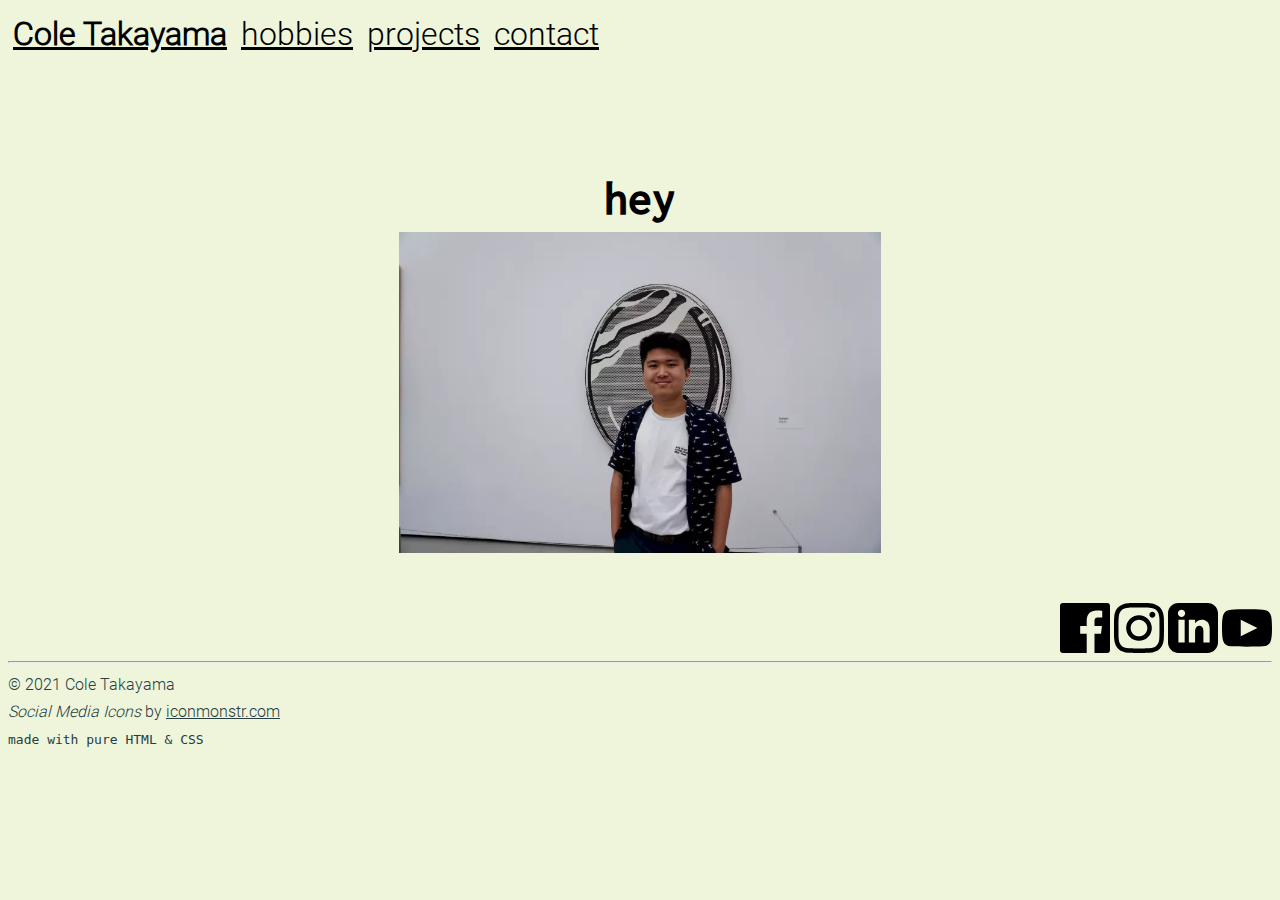
==== index.html @ 2d65210d "github pages" ====
<!DOCTYPE html>
<html lang="en">
    <head>
        <meta charset="utf-8" />
        <meta name="description" content="Home page for web portfolio" />
        <meta name="keywords" content="HTML, CSS, JavaScript" />
        <meta name="author" content="Cole Takayama" />
        <meta name="viewport" content="width=device-width, initial-scale=1.0, shrink-to-fit=no" />
        <title>home</title>
        <link rel="stylesheet" href="./styles/main.css">
        <!-- Global site tag (gtag.js) - Google Analytics -->
        <script async src="https://www.googletagmanager.com/gtag/js?id=G-1CM5C9F18C"></script>
        <script>
            window.dataLayer = window.dataLayer || [];
            function gtag(){dataLayer.push(arguments);}
            gtag('js', new Date());

            gtag('config', 'G-1CM5C9F18C');
        </script>

        <script src="components/header.js" type="text/javascript" defer></script>


    </head>

    <body>

        <header-component></header-component>
        
        <div class = "flex-container">
            <div class ="flex-top">
            </div>
            <section id = "about">
                <h1>hey</h1>
                
                <figure>
                    <picture>
                        <source srcset="./images/fotosmall.webp" media="(max-width: 480px)">
                        <source srcset="./images/fotolarge.webp">
                        <img src="./images/fotosmall.webp" alt = "ProfilePic" 
                            style = "width:100%; height:auto; max-width:800px; text-align: center;" width = "500" height ="400">
                    </picture>
       
                
            </section>
            <div class ="flex-bot">
                <!-- Icons Used From iconmonstr.com -->
                <div class = "social-links">
                    <a href = "https://www.facebook.com/cole.takayama/">
                        <img src="./images/iconmonstr-facebook-6.svg" alt = "Facebook Logo" width = "50" height="50">
                    </a>
                    <a href = "https://www.instagram.com/cole_takayama/">
                        <img src="./images/iconmonstr-instagram-11.svg" alt = "Instagram Logo" width = "50" height="50">
                    </a>
                    <a href = "https://www.linkedin.com/in/cole-takayama/">
                        <img src="./images/iconmonstr-linkedin-3.svg" alt = "LinkedIn Logo" width = "50" height="50">
                    </a>
                    <a href = "https://www.youtube.com/gibberrish">
                        <img src="./images/iconmonstr-youtube-6.svg" alt = "YouTube Logo" width = "50" height="50">
                    </a>

                </div>

            </div>

        </div>
        <footer>
            <hr>
            © 2021 Cole Takayama <br>

            <cite>Social Media Icons</cite> by <a href="https://iconmonstr.com/">iconmonstr.com</a> <br>
            <code> made with pure HTML & CSS </code> 
            <br>
        </footer>
        

    </body>

</html>
---- styles/main.css ----
@font-face{
    font-family: "roboto";
    src: url(../fonts/Roboto-Light.ttf);
    font-display: swap;
}

@font-face{
    font-family: "inconsolata";
    src: url(../fonts/Inconsolata-Medium.ttf);
    font-display: swap;
}


@keyframes wiggle{
    0% { transform: rotate(0deg); }
    60% { transform: rotate(0deg); }
    65% { transform: rotate(5deg); }
    75% { transform: rotate(-5deg); }
    80% { transform: rotate(0deg); }    
}

@keyframes playRaptor {
    100% { background-position: -900px; }
}

:root{
    --bg-color: #EEF5DB;
    --nav-hover: #FFA987;
    --footer-color: #263D42;
    --hamburger-color: #263D42;
}

body{
    margin-top: 15px;
    font-family: "roboto", sans-serif;
    background-color: var(--bg-color);
}

h1{
    font-size: 3em;
    margin-top:.5em;
    margin-bottom:.2em;
    font-family: "inconsolata", serif;
}

#menu{
    transform-origin: 0% 0%;
    
}

/* hamburger */
nav span{
    display: none;
    width: 33px;
    height: 4px;
    margin-bottom: 8px;
    position: relative;
    
    background: var(--hamburger-color);
    border-radius: 3px;
    
    z-index: 1;
    
    transform-origin: 4px 3px;
}

nav input:checked ~ #menu{
    transform: none;
    transition: transform .3s ease-in-out;
    position:relative
}




nav input{
    position:absolute;
    top: 10px;
    left: 2px;
    width: 40px;
    height:27px;
    -webkit-touch-callout: none; 
    display: none; 
    z-index: 2;
    opacity:0;
}

#menu a{
    justify-content: space-between;
    margin:5px;
    padding:0;
    color:black;
    font-size: 32px;
}

#menu a:hover, footer a:hover{
    color: var(--nav-hover);
    transition: color .4s ease;
}
#contact-container{
    text-align: center;
}
#contactForm{
    width: 50%;
    margin-right: auto;
    margin-left: auto;
    text-align:center;
}
#contactForm textarea{
    width: 50%;
}

footer{
    line-height: 1.7;
    color: var(--footer-color);
}

footer a {
    color: var(--footer-color);
}

.page-title{
    text-align: center;
}

.flex-container{
    display:flex;
    align-items: center;
    flex-direction: row;
    justify-content: center; 
}

.flex-top{
    align-self: flex-start;
    height: 600px;
    width: 50%;
}

.flex-bot{
    align-self: flex-end;
    height: 50px;
    width:50%;
}

.flex-bot a{
    text-decoration: none;
}

.social-links{
    position: relative;
    float:right;

}

figure{
    margin:0;
}

#about{
    text-align: center;
    margin-right: 10px;
    margin-left: 10px;
    max-width: 50%;
}

#lock-room{
    display:none;
}

#lock-icon{
    margin-left:auto;
    margin-right:auto;
    display:block;
    position:relative;
    width:20%;
    margin-top: 50px;
    margin-bottom: 50px;
    animation:wiggle 2.5s infinite;
}

#lock-check{
    position:absolute;
    top: 20%;
    left: 35%;
    width: 30%;
    height: 30%;
    margin-top: 50px;
    margin-bottom: 50px;

    -webkit-touch-callout: none; 
    z-index: 2;
    opacity:0;
}
#lock-check:checked{
    transform: translate(-1020%, 0);
}
#lock-check:checked ~ #lock-room{
    display:block;
}

#lock-check:checked ~ #lock-icon{
    display:none;
}

#lock-check:checked ~ #lock-footer{
    display:none;
}

.raptor {
    position: relative;
    display:block;
    margin-left: auto;
  margin-right: auto;
  width: 50%;
    width: 150px;
    height: 100px;
    /* no longer have the SVG file, must use webp sprite sheet instead :( */
    background: url('../images/Spritesheet_Raptor.webp') left center;
    animation: playRaptor .5s  steps(6) infinite;
}
  
#project-grid {
    display: grid;
    grid-template-columns: 1fr 1fr 1fr 1fr;
    grid-template-rows: 310px 1fr 1fr;
    gap: 0px 0px;
    grid-column-gap: 30px;
    grid-row-end: span;
    grid-template-areas:
      "project-1 project-1 project-1 project-1"
      "project-2 project-2 project-2 project-2"
      "project-3 project-3 project-3 project-3";
    
  }
  
#project-1 { grid-area: project-1; text-align: center; }
  
#project-2 { grid-area: project-2; text-align: center; display: block;}
  
#project-3 { grid-area: project-3; text-align: center; }

#hobby-grid {
    display: grid;
    grid-template-columns: 1fr 1fr 1fr 1fr;
    grid-template-rows: 1fr;
    gap: 30px 0px;
    grid-column-gap: 30px;
    grid-template-areas:
        "hobby1 hobby1 hobby1 hobby1"
        "hobby2 hobby2 hobby3 hobby3";
}

#hobby1 { grid-area: hobby1; text-align: center; }

#hobby2 { grid-area: hobby2; text-align: center; }

#hobby2 ul{
    display: table;
    margin: 0 auto;

}

#hobby3 { grid-area: hobby3; text-align: center;}

#hobby3 .center{
    margin-left: auto;
    margin-right: auto;
}



/* tablets */
@media screen and (max-width: 1024px){
    nav a, nav span, nav input{
        display: block;
    }
    
    #menu{
        transform: translate(-120%, 0);
        position:absolute;
        background-color: var(--bg-color);
    }

    iframe{
        width:400px; 
        height:315px;
    }

    .social-links{
        width:50px;
    }

    .social-links img{
        width: 50px;
        height: auto;
    }

    .flex-bot{
        height: 210px;
    }

    #lock-check{
        top: 0%;
    }

    
    #nav-check:checked ~ #lock-check{
        display:none
    }

}



/* phone */
@media screen and (max-width: 480px){
    nav a, nav span, input{
        display: block;
    }

    .social-links{
        width:30px;
    }

    .social-links img{
        width: 30px;
    }

    iframe{
        width:340px; 
        height:315px;
    }

    .flex-bot{
        height: 130px;
    }

}
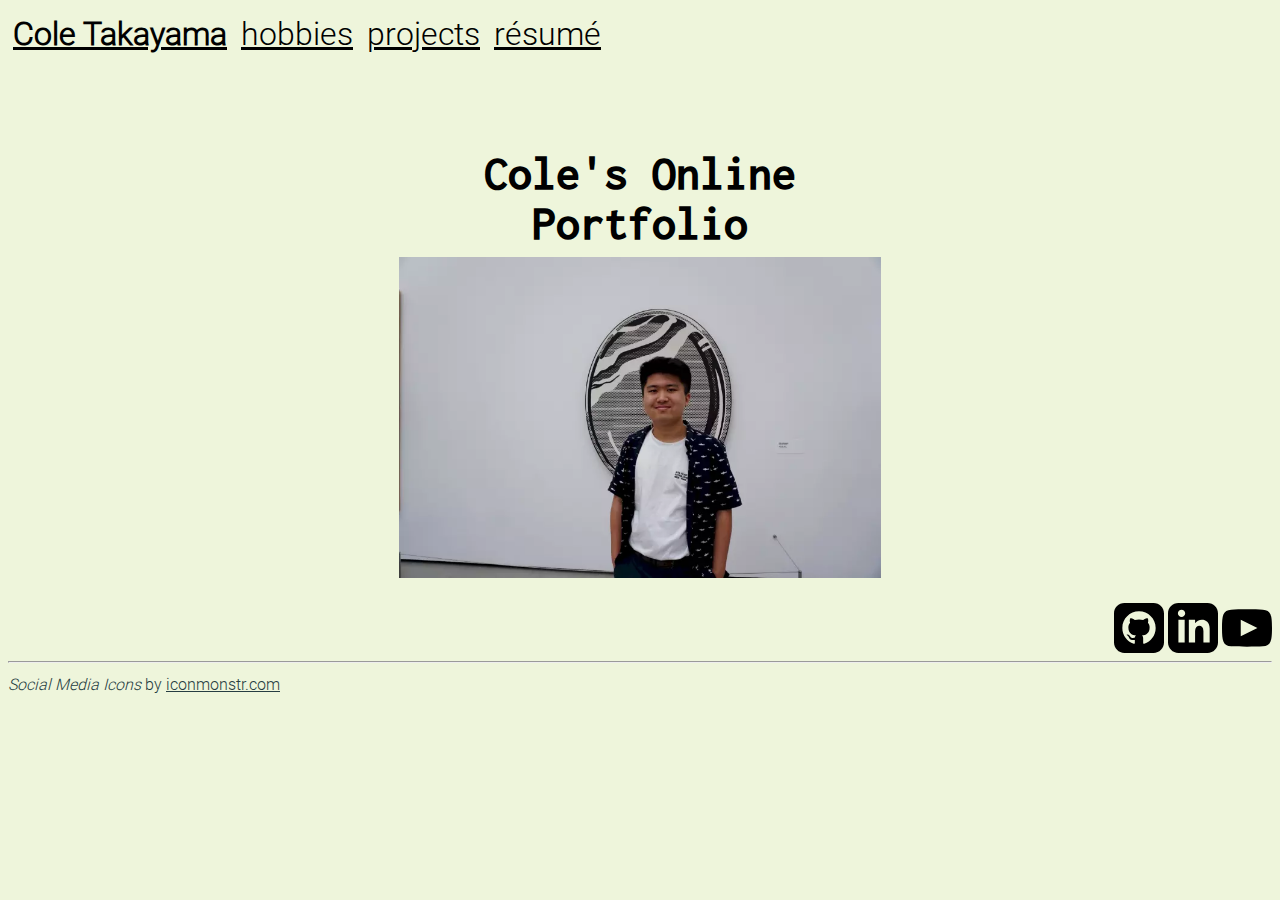
==== commit a469e9b7: "new links & remove old pages" ====
--- a/index.html
+++ b/index.html
@@ -31,7 +31,7 @@
             <div class ="flex-top">
             </div>
             <section id = "about">
-                <h1>hey</h1>
+                <h1>Cole's Online Portfolio</h1>
                 
                 <figure>
                     <picture>
@@ -46,11 +46,8 @@
             <div class ="flex-bot">
                 <!-- Icons Used From iconmonstr.com -->
                 <div class = "social-links">
-                    <a href = "https://www.facebook.com/cole.takayama/">
-                        <img src="./images/iconmonstr-facebook-6.svg" alt = "Facebook Logo" width = "50" height="50">
-                    </a>
-                    <a href = "https://www.instagram.com/cole_takayama/">
-                        <img src="./images/iconmonstr-instagram-11.svg" alt = "Instagram Logo" width = "50" height="50">
+                    <a href = "https://github.com/Ctakayama">
+                        <img src="./images/iconmonstr-github-3.svg" alt = "Github Logo" width = "50" height="50">
                     </a>
                     <a href = "https://www.linkedin.com/in/cole-takayama/">
                         <img src="./images/iconmonstr-linkedin-3.svg" alt = "LinkedIn Logo" width = "50" height="50">
@@ -66,10 +63,8 @@
         </div>
         <footer>
             <hr>
-            © 2021 Cole Takayama <br>
 
             <cite>Social Media Icons</cite> by <a href="https://iconmonstr.com/">iconmonstr.com</a> <br>
-            <code> made with pure HTML & CSS </code> 
             <br>
         </footer>
         
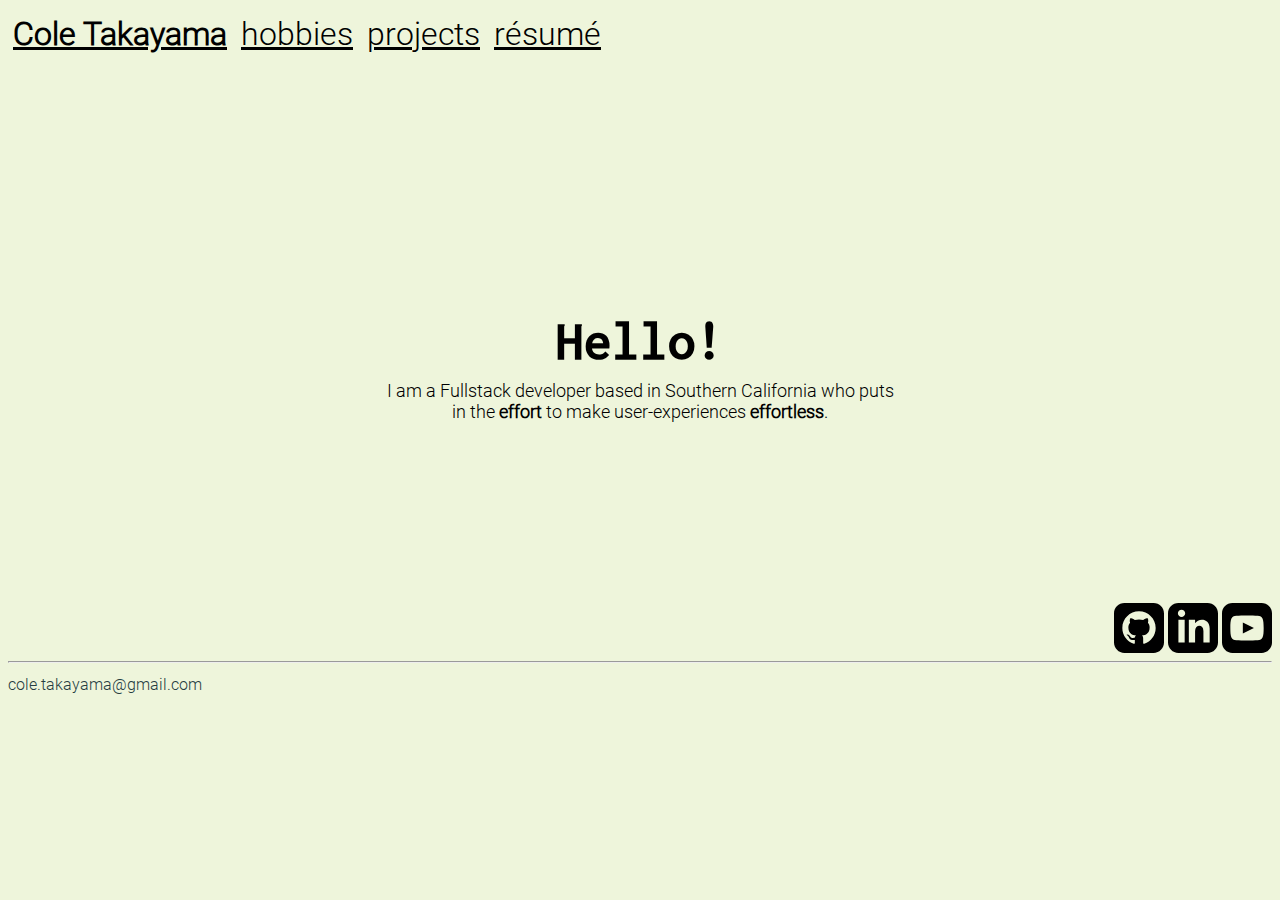
==== commit 55f7eef7: "updated projects and home page" ====
--- a/index.html
+++ b/index.html
@@ -19,6 +19,7 @@
         </script>
 
         <script src="components/header.js" type="text/javascript" defer></script>
+        <script src="components/footer.js" type="text/javascript" defer></script>
 
 
     </head>
@@ -31,16 +32,11 @@
             <div class ="flex-top">
             </div>
             <section id = "about">
-                <h1>Cole's Online Portfolio</h1>
+                <h1>Hello!</h1>
+                <div>
+                    I am a Fullstack developer based in Southern California who puts in the <b>effort</b> to make user-experiences <b>effortless</b>.
                 
-                <figure>
-                    <picture>
-                        <source srcset="./images/fotosmall.webp" media="(max-width: 480px)">
-                        <source srcset="./images/fotolarge.webp">
-                        <img src="./images/fotosmall.webp" alt = "ProfilePic" 
-                            style = "width:100%; height:auto; max-width:800px; text-align: center;" width = "500" height ="400">
-                    </picture>
-       
+
                 
             </section>
             <div class ="flex-bot">
@@ -55,18 +51,12 @@
                     <a href = "https://www.youtube.com/gibberrish">
                         <img src="./images/iconmonstr-youtube-6.svg" alt = "YouTube Logo" width = "50" height="50">
                     </a>
-
                 </div>
-
             </div>
 
         </div>
-        <footer>
-            <hr>
+        <footer-component></footer-component>
 
-            <cite>Social Media Icons</cite> by <a href="https://iconmonstr.com/">iconmonstr.com</a> <br>
-            <br>
-        </footer>
         
 
     </body>
--- a/styles/main.css
+++ b/styles/main.css
@@ -161,6 +161,7 @@
     margin-right: 10px;
     margin-left: 10px;
     max-width: 50%;
+    font-size: 1.15rem;
 }
 
 #lock-room{
